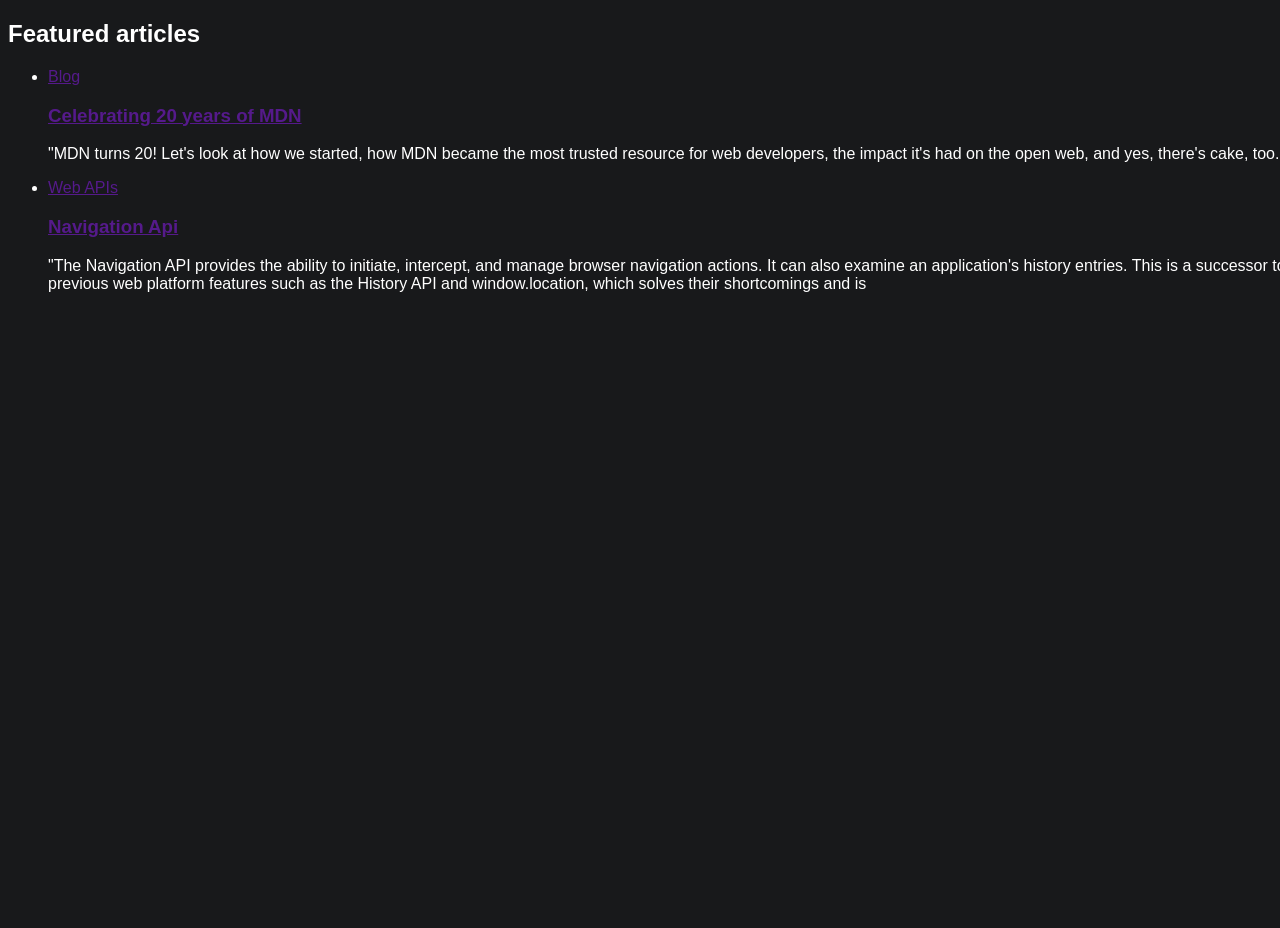
==== tarea.html @ 7f127709 "primer tarea" ====
<!DOCTYPE html>
<html lang="en">
<head>
    <meta charset="UTF-8">
    <meta name="viewport" content="width=device-width, initial-scale=1.0">
    <title>Document</title>
    <link rel="stylesheet" href="styles.css">
</head>
<body class="estilo-pagina">
    <div class="Cuerpo de la pagina">
        <section>
            <h2>Featured articles</h2>
            <ul class="articulos destacados">
                <li>
                    <article class="articulos destacados__articulo">
                        <a class="articulos destacados__tag" href="">Blog</a>
                        <h3 class="articulos destacados__titulo">
                            <a href="">Celebrating 20 years of MDN</a>
                        </h3>
                        <p class="articulos destacados__sumario">"MDN turns 20! Let's look at how we started, how MDN became the most trusted resource for web developers, the impact it's had on the open web, and yes, there's cake, too."</p>
                    </article>
                </li>
                <li>
                    <article class="articulos destacados__articulo">
                        <a class="articulos destacados__tag" href="">Web APIs</a>
                         <h3 class="articulos destacados__titulo">
                            <a href="">Navigation Api</a>
                         </h3>
                         <p class="articulos destacados sumario">"The Navigation API provides the ability to initiate, intercept, and manage browser navigation actions. It can also examine an application's history entries. This is a successor to previous web platform features such as the History API and window.location, which solves their shortcomings and is</p>
                    </article>
                </li>
            </ul>
        </section>
    </div>
</body>
</html>
---- styles.css ----
.estilo-pagina{
    background-color: #18191B;
    height: 100vh;
    width: 100vw;
    color: #FFFFFF;
    font-family: "Inter", sans-serif;
    font-size: 16px;
    
}
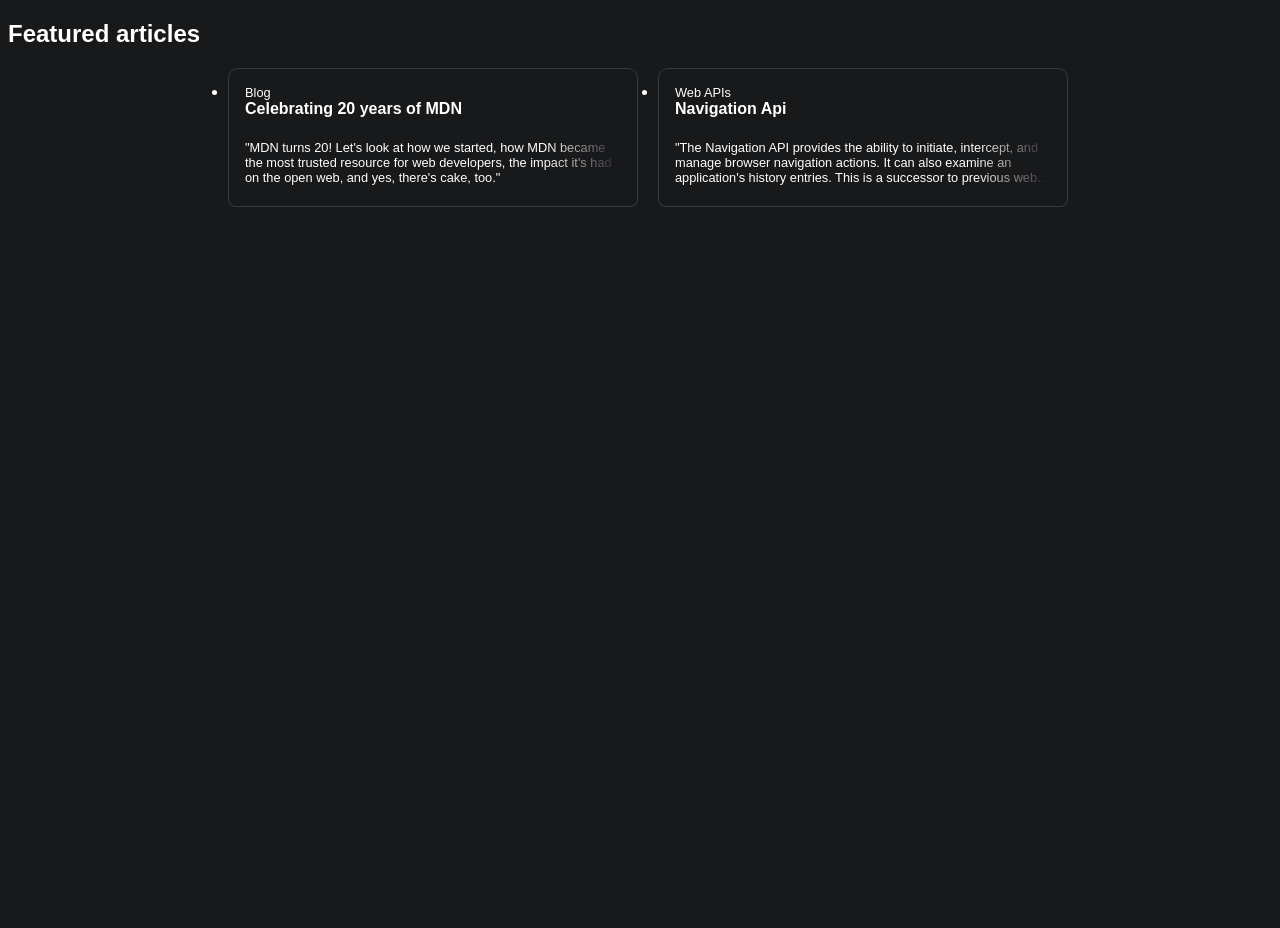
==== commit d7b88535: "MDN tarea" ====
--- a/tarea.html
+++ b/tarea.html
@@ -10,23 +10,23 @@
     <div class="Cuerpo de la pagina">
         <section>
             <h2>Featured articles</h2>
-            <ul class="articulos destacados">
+            <ul class="articulos-destacados">
                 <li>
-                    <article class="articulos destacados__articulo">
-                        <a class="articulos destacados__tag" href="">Blog</a>
-                        <h3 class="articulos destacados__titulo">
-                            <a href="">Celebrating 20 years of MDN</a>
+                    <article class="articulos-destacados__articulo">
+                        <a class="articulos-destacados__tag" href="">Blog</a>
+                        <h3 class="articulos-destacados__titulo">
+                            <a class="articulos-destacados__titulo" href="">Celebrating 20 years of MDN</a>
                         </h3>
-                        <p class="articulos destacados__sumario">"MDN turns 20! Let's look at how we started, how MDN became the most trusted resource for web developers, the impact it's had on the open web, and yes, there's cake, too."</p>
+                        <p class="articulos-destacados__sumario">"MDN turns 20! Let's look at how we started, how MDN became the most trusted resource for web developers, the impact it's had on the open web, and yes, there's cake, too."</p>
                     </article>
                 </li>
                 <li>
-                    <article class="articulos destacados__articulo">
-                        <a class="articulos destacados__tag" href="">Web APIs</a>
-                         <h3 class="articulos destacados__titulo">
-                            <a href="">Navigation Api</a>
+                    <article class="articulos-destacados__articulo">
+                        <a class="articulos-destacados__tag" href="">Web APIs</a>
+                         <h3 class="articulos-destacados__titulo">
+                            <a class="articulos-destacados__titulo" href="">Navigation Api</a>
                          </h3>
-                         <p class="articulos destacados sumario">"The Navigation API provides the ability to initiate, intercept, and manage browser navigation actions. It can also examine an application's history entries. This is a successor to previous web platform features such as the History API and window.location, which solves their shortcomings and is</p>
+                         <p class="articulos-destacados__sumario">"The Navigation API provides the ability to initiate, intercept, and manage browser navigation actions. It can also examine an application's history entries. This is a successor to previous web platform features such as the History API and window.location, which solves their shortcomings and is"</p>
                     </article>
                 </li>
             </ul>
--- a/styles.css
+++ b/styles.css
@@ -6,5 +6,60 @@
     color: #FFFFFF;
     font-family: "Inter", sans-serif;
     font-size: 16px;
-    
+    flex-wrap: wrap;
+}
+.Cuerpo de la pagina{
+    width: 100%;
+    padding: 20px;
+    font-size: 1,5rem;
+    font-weight: 500;
+    font-size: 24px;
+}
+.articulos-destacados{
+    display: flex;
+    flex-direction: row;
+    justify-content: center;
+    flex-wrap: wrap;
+    gap: 20px;
+    padding: 0px;
+}
+.articulos-destacados__articulo{
+    padding: 16px;
+    border-radius: 10px;
+    border: 1px solid #c3c7cb;
+    margin-bottom: 20px;
+    height: 105px;
+    width: 376px;
+    display: flex;
+    flex-direction: column;
+    border: 1px solid #3A3B3C;
+    font-family: "Inter", sans-serif;
+    margin: 0;
+    border-bottom-left-radius: 8px;
+    border-bottom-right-radius: 8px;
+}
+.articulos-destacados__tag{
+    color: #FFFFFF;
+    text-decoration: none;
+    font-size: 12.8px;
+}
+.articulos-destacados__titulo{
+    color:#FFFFFF;
+    text-decoration: none;
+    font-size: 16px;
+    margin: 0px 0px 16px;
+    height: 24px;
+}
+.articulos-destacados__sumario{
+    -webkit-mask-image: linear-gradient(to right, black 80%, transparent 100%);
+    display: -webkit-box;
+    -webkit-line-clamp: 3;
+    -webkit-box-orient: vertical;
+    overflow: hidden;
+    color: #FFFFFF;
+    font-size: 12.8px;
+    font-weight: 400;
+    margin: 0px;
+    max-height: 46.08px;
+    min-height: 46.08px;
 }
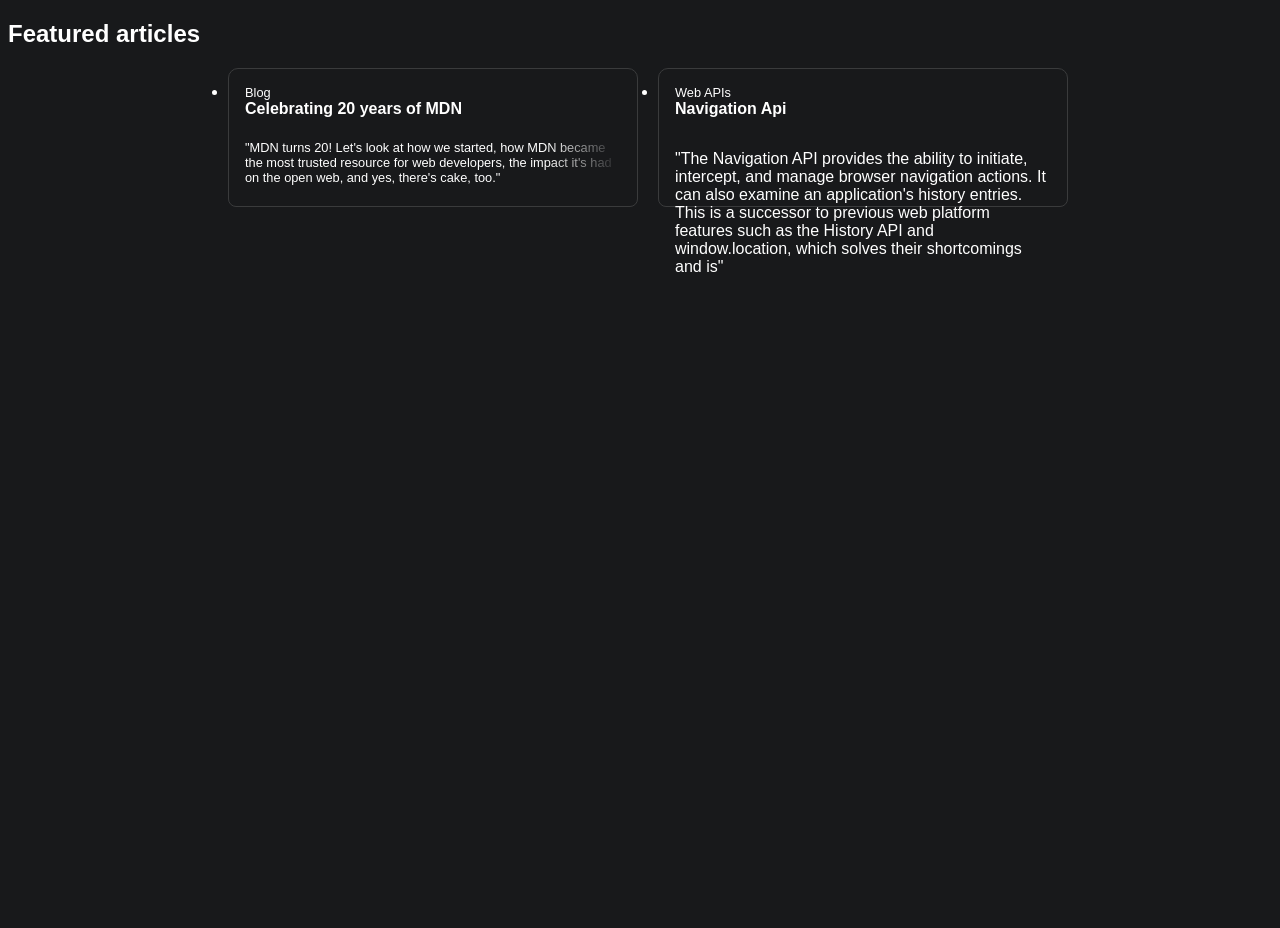
==== commit 1e5ee04a: "ajuste tarea" ====
--- a/tarea.html
+++ b/tarea.html
@@ -26,7 +26,7 @@
                          <h3 class="articulos-destacados__titulo">
                             <a class="articulos-destacados__titulo" href="">Navigation Api</a>
                          </h3>
-                         <p class="articulos-destacados__sumario">"The Navigation API provides the ability to initiate, intercept, and manage browser navigation actions. It can also examine an application's history entries. This is a successor to previous web platform features such as the History API and window.location, which solves their shortcomings and is"</p>
+                         <p class="articulos-destgiacados__sumario">"The Navigation API provides the ability to initiate, intercept, and manage browser navigation actions. It can also examine an application's history entries. This is a successor to previous web platform features such as the History API and window.location, which solves their shortcomings and is"</p>
                     </article>
                 </li>
             </ul>
